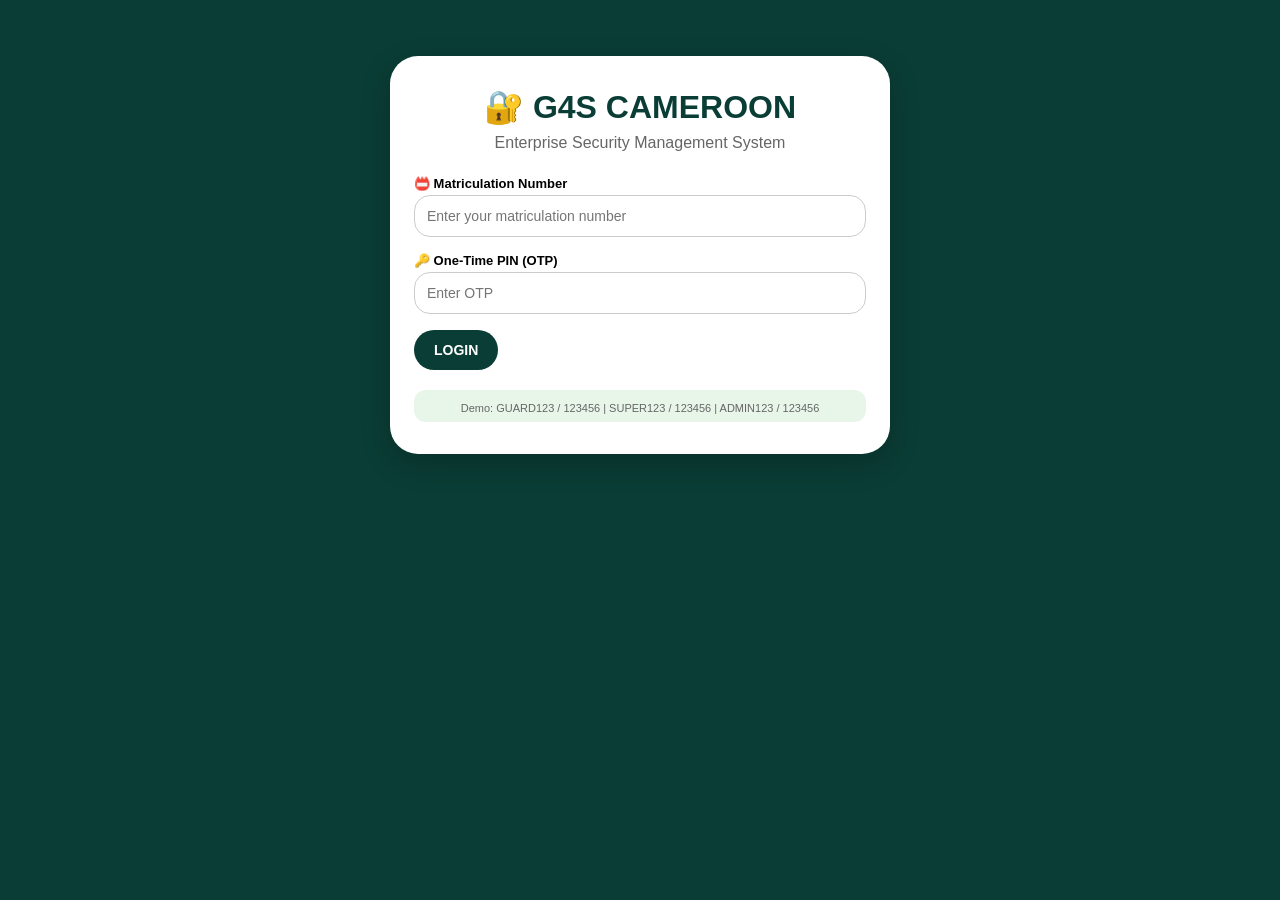
==== index.html @ 73b06be7 "add code for website" ====
<!DOCTYPE html>
<html lang="en">
<head>
    <meta charset="UTF-8">
    <meta name="viewport" content="width=device-width, initial-scale=1.0, user-scalable=yes">
    <title>G4S Enterprise Security Management System</title>
    <link rel="stylesheet" href="style.css">
</head>
<body>

<!-- LOGIN SCREEN -->
<div id="loginScreen" class="screen active">
    <div class="login-card">
        <div class="logo">
            <h1>🔐 G4S CAMEROON</h1>
            <p>Enterprise Security Management System</p>
        </div>
        <div class="form-group">
            <label>📛 Matriculation Number</label>
            <input type="text" id="loginMatric" placeholder="Enter your matriculation number">
        </div>
        <div class="form-group">
            <label>🔑 One-Time PIN (OTP)</label>
            <input type="password" id="loginOtp" placeholder="Enter OTP">
        </div>
        <button class="btn btn-primary" id="loginBtn">LOGIN</button>
        <div class="demo-note">
            <small>Demo: GUARD123 / 123456 | SUPER123 / 123456 | ADMIN123 / 123456</small>
        </div>
    </div>
</div>

<!-- POST REGISTRATION SCREEN (First time setup) -->
<div id="registerPostScreen" class="screen">
    <div class="register-card">
        <div class="logo">
            <h1>📌 REGISTER YOUR POST</h1>
            <p>Please enter your G4S post information</p>
        </div>
        
        <div class="form-group">
            <label>🌍 Select Region</label>
            <select id="regRegion" class="region-select"></select>
        </div>
        
        <div class="form-group">
            <label>🏙️ Select City/Town</label>
            <select id="regCity" class="city-select"></select>
        </div>
        
        <div class="form-group">
            <label>📍 Select or Enter Zone</label>
            <select id="regZone">
                <option value="">-- Select existing zone --</option>
            </select>
            <input type="text" id="regZoneNew" placeholder="Or enter new zone name" style="margin-top: 8px;">
        </div>
        
        <div class="form-group">
            <label>🏢 Post Name</label>
            <input type="text" id="regPostName" placeholder="e.g., G4S Douala Bonapriso Main Gate">
        </div>
        
        <div class="form-group">
            <label>🔢 G4S Zone OB Number (Provided by HQ)</label>
            <input type="text" id="regZoneObNumber" placeholder="e.g., 3/3, 1113/03, 2000/1000">
            <small>This is the unique identifier from G4S headquarters</small>
        </div>
        
        <div class="btn-group">
            <button class="btn btn-primary" id="registerPostBtn">✅ REGISTER POST</button>
        </div>
    </div>
</div>

<!-- MAIN APP SCREEN -->
<div id="mainScreen" class="screen">
    <!-- Header with Post Info -->
    <div class="header">
        <div>
            <h2>📋 G4S LOG BOOK</h2>
            <div class="post-info-badge" id="postInfoBadge"></div>
            <span id="userRoleBadge" class="badge-role">Guard</span>
        </div>
        <div class="header-right">
            <span id="userNameDisplay" class="user-name"></span>
            <button id="logoutBtn" class="btn-logout">🚪 Logout</button>
        </div>
    </div>

    <!-- Offline Status -->
    <div id="offlineBanner" class="offline-banner" style="display: none;">⚠️ OFFLINE MODE - Data saved locally</div>

    <!-- Tab Navigation -->
    <div class="tabs">
        <button class="tab-btn active" data-tab="shifts">👥 SHIFTS</button>
        <button class="tab-btn" data-tab="visitors">🚪 VISITORS</button>
        <button class="tab-btn" data-tab="logbook">📋 LOG BOOK</button>
        <button class="tab-btn" data-tab="reports">📄 REPORTS</button>
        <button class="tab-btn supervisor-tab" data-tab="supervisor" style="display: none;">👔 SUPERVISOR</button>
    </div>

    <!-- TAB 1: SHIFTS -->
    <div id="tab-shifts" class="tab-content active">
        <div class="card">
            <div class="card-title">🌞 DAY SHIFT <span id="dayCount" class="count">0</span></div>
            <div class="form-row">
                <input type="text" id="dayName" placeholder="Guard Full Name">
                <input type="text" id="dayMatric" placeholder="Matriculation Number">
                <button id="addDayBtn" class="btn btn-primary">➕ ADD DAY GUARD</button>
            </div>
            <div id="dayGuardList" class="guard-list"></div>
            <button id="endDayBtn" class="btn btn-danger" style="margin-top: 12px;">⏹ END ALL DAY SHIFTS</button>
            
            <div id="dayHandover" style="display: none; margin-top: 16px;">
                <textarea id="dayAssets" rows="2" placeholder="Client belongings / assets report"></textarea>
                <textarea id="dayIncident" rows="2" placeholder="Incident report"></textarea>
                <div class="confirmation-box">
                    <p><strong>Night Guard Confirmation Required</strong></p>
                    <input type="text" id="nightConfirmMat" placeholder="Night Guard Matriculation">
                    <div class="btn-group">
                        <button id="nightConfirmGood" class="btn btn-success">✅ ALL GOOD</button>
                        <button id="nightConfirmIssue" class="btn btn-warning">⚠️ ISSUES FOUND</button>
                    </div>
                </div>
            </div>
        </div>

        <div class="card">
            <div class="card-title">🌙 NIGHT SHIFT <span id="nightCount" class="count">0</span></div>
            <div class="form-row">
                <input type="text" id="nightName" placeholder="Guard Full Name">
                <input type="text" id="nightMatric" placeholder="Matriculation Number">
                <button id="addNightBtn" class="btn btn-primary-night">➕ ADD NIGHT GUARD</button>
            </div>
            <div id="nightGuardList" class="guard-list"></div>
            <button id="endNightBtn" class="btn btn-danger" style="margin-top: 12px;">⏹ END ALL NIGHT SHIFTS</button>
            
            <div id="nightHandover" style="display: none; margin-top: 16px;">
                <textarea id="nightAssets" rows="2" placeholder="Night assets verification"></textarea>
                <textarea id="nightIncident" rows="2" placeholder="Night incident report"></textarea>
                <div class="confirmation-box">
                    <p><strong>Day Guard Confirmation Required</strong></p>
                    <input type="text" id="dayConfirmMat" placeholder="Day Guard Matriculation">
                    <div class="btn-group">
                        <button id="dayConfirmGood" class="btn btn-success">✅ ALL GOOD</button>
                        <button id="dayConfirmIssue" class="btn btn-warning">⚠️ ISSUES FOUND</button>
                    </div>
                </div>
            </div>
        </div>
    </div>

    <!-- TAB 2: VISITORS -->
    <div id="tab-visitors" class="tab-content">
        <div class="card">
            <div class="card-title">🚪 VISITOR MANAGEMENT</div>
            <div class="form-row">
                <input type="text" id="visName" placeholder="Full Name">
                <input type="text" id="visPhone" placeholder="Phone Number">
                <input type="text" id="visId" placeholder="ID Card Number">
                <select id="visPurpose">
                    <option value="Meeting">Meeting</option>
                    <option value="Delivery">Delivery</option>
                    <option value="Maintenance">Maintenance</option>
                    <option value="Interview">Interview</option>
                    <option value="Other">Other</option>
                </select>
                <input type="text" id="visHost" placeholder="Person/Office to Visit">
                <div class="btn-group">
                    <button id="visitorInBtn" class="btn btn-visitor-in">✅ VISITOR IN</button>
                    <button id="visitorOutBtn" class="btn btn-visitor-out">❌ VISITOR OUT</button>
                </div>
            </div>
        </div>
        <div class="card">
            <div class="card-title">📌 CURRENT VISITORS ON SITE</div>
            <div id="visitorList" class="visitor-list"></div>
        </div>
    </div>

    <!-- TAB 3: LOG BOOK with SEARCH -->
    <div id="tab-logbook" class="tab-content">
        <div class="card">
            <div class="card-title">📋 SEARCH LOG BOOK</div>
            <div class="search-row">
                <input type="text" id="searchInput" placeholder="Search by OB#, name, matric, ID...">
                <input type="date" id="searchDateFilter">
                <button id="clearSearchBtn" class="btn-sm">Clear</button>
            </div>
            <div id="logList" class="log-list"></div>
        </div>
    </div>

    <!-- TAB 4: REPORTS -->
    <div id="tab-reports" class="tab-content">
        <div class="card">
            <div class="card-title">📄 EXPORT REPORTS</div>
            <div class="form-row">
                <label>Start Date</label>
                <input type="date" id="reportStart">
                <label>End Date</label>
                <input type="date" id="reportEnd">
            </div>
            <div class="btn-group">
                <button id="exportPdfBtn" class="btn btn-primary">📑 Export PDF</button>
                <button id="exportCsvBtn" class="btn btn-outline">📎 Export CSV</button>
            </div>
        </div>
    </div>

    <!-- TAB 5: SUPERVISOR -->
    <div id="tab-supervisor" class="tab-content">
        <div class="card">
            <div class="card-title">👔 POST INSPECTION REPORT</div>
            <textarea id="supervisorDesc" rows="4" placeholder="Describe the situation of the post, observations, incidents, recommendations..."></textarea>
            <input type="text" id="supervisorMat" placeholder="Your Matriculation Number">
            <button id="submitSupervisorBtn" class="btn btn-success">✍️ SIGN & SUBMIT</button>
        </div>
        <div class="card">
            <div class="card-title">📜 PREVIOUS SUPERVISOR REPORTS</div>
            <div id="supervisorHistoryList"></div>
        </div>
    </div>
</div>

<script src="data.js"></script>
<script src="script.js"></script>
</body>
</html>
---- style.css ----
* {
    margin: 0;
    padding: 0;
    box-sizing: border-box;
}

body {
    font-family: -apple-system, 'Segoe UI', Roboto, sans-serif;
    background: #0a3d35;
    min-height: 100vh;
    padding: 16px;
}

/* Screens */
.screen {
    display: none;
}
.screen.active {
    display: block;
}

/* Login & Register Cards */
.login-card, .register-card {
    max-width: 500px;
    margin: 40px auto;
    background: white;
    border-radius: 28px;
    padding: 32px 24px;
    box-shadow: 0 10px 30px rgba(0,0,0,0.2);
}
.login-card h1, .register-card h1 {
    color: #0a3d35;
    margin-bottom: 8px;
    text-align: center;
}
.login-card p, .register-card p {
    text-align: center;
    margin-bottom: 24px;
    color: #666;
}
.demo-note {
    margin-top: 20px;
    padding: 8px;
    background: #e8f5e9;
    border-radius: 12px;
    font-size: 12px;
    color: #2e7d32;
    text-align: center;
}

/* Header */
.header {
    background: white;
    border-radius: 24px;
    padding: 16px 20px;
    margin-bottom: 16px;
    display: flex;
    justify-content: space-between;
    align-items: center;
    flex-wrap: wrap;
}
.header-right {
    display: flex;
    align-items: center;
    gap: 16px;
}
.user-name {
    font-weight: 600;
    color: #0a3d35;
}
.badge-role {
    background: #0a3d35;
    color: white;
    padding: 4px 12px;
    border-radius: 20px;
    font-size: 12px;
    display: inline-block;
    margin-top: 4px;
}
.post-info-badge {
    background: #f5a623;
    color: #1a1a1a;
    padding: 4px 12px;
    border-radius: 20px;
    font-size: 11px;
    display: inline-block;
    margin-top: 4px;
    font-weight: 600;
}
.btn-logout {
    background: none;
    border: 1px solid #c62828;
    color: #c62828;
    padding: 6px 12px;
    border-radius: 20px;
    cursor: pointer;
}

/* Cards */
.card {
    background: white;
    border-radius: 20px;
    padding: 20px;
    margin-bottom: 20px;
    box-shadow: 0 2px 8px rgba(0,0,0,0.08);
}
.card-title {
    font-size: 18px;
    font-weight: 700;
    border-left: 5px solid #f5a623;
    padding-left: 12px;
    margin-bottom: 16px;
    display: flex;
    justify-content: space-between;
    align-items: center;
}
.count {
    background: #e0e0e0;
    padding: 2px 10px;
    border-radius: 20px;
    font-size: 14px;
}

/* Form Elements */
.form-group {
    margin-bottom: 16px;
}
.form-row {
    display: flex;
    flex-wrap: wrap;
    gap: 10px;
    margin-bottom: 12px;
}
.form-row input, .form-row select, .form-row textarea {
    flex: 1;
    min-width: 150px;
    padding: 12px;
    border: 1px solid #ccc;
    border-radius: 16px;
    font-size: 14px;
}
input, select, textarea {
    width: 100%;
    padding: 12px;
    border: 1px solid #ccc;
    border-radius: 16px;
    font-size: 14px;
}
label {
    font-weight: 600;
    font-size: 13px;
    margin-bottom: 4px;
    display: block;
}
small {
    font-size: 11px;
    color: #666;
    display: block;
    margin-top: 4px;
}

/* Buttons */
.btn {
    padding: 12px 20px;
    border: none;
    border-radius: 40px;
    font-weight: 600;
    cursor: pointer;
    font-size: 14px;
}
.btn-primary {
    background: #0a3d35;
    color: white;
}
.btn-primary-night {
    background: #1a237e;
    color: white;
}
.btn-visitor-in {
    background: #2c7da0;
    color: white;
}
.btn-visitor-out {
    background: #e67e22;
    color: white;
}
.btn-danger {
    background: #c62828;
    color: white;
}
.btn-success {
    background: #2e7d32;
    color: white;
}
.btn-warning {
    background: #f5a623;
    color: #1a1a1a;
}
.btn-outline {
    background: white;
    border: 2px solid #0a3d35;
    color: #0a3d35;
}
.btn-sm {
    padding: 8px 16px;
    font-size: 12px;
    border-radius: 30px;
    border: none;
    cursor: pointer;
}
.btn-group {
    display: flex;
    flex-wrap: wrap;
    gap: 10px;
    margin-top: 12px;
}

/* Tabs */
.tabs {
    display: flex;
    flex-wrap: wrap;
    gap: 8px;
    margin-bottom: 16px;
}
.tab-btn {
    flex: 1;
    padding: 12px;
    background: #e0e0e0;
    border: none;
    border-radius: 30px;
    font-weight: 600;
    cursor: pointer;
}
.tab-btn.active {
    background: #0a3d35;
    color: white;
}
.tab-content {
    display: none;
}
.tab-content.active {
    display: block;
}

/* Lists */
.guard-list, .visitor-list, .log-list {
    background: #f5f5f5;
    border-radius: 16px;
    padding: 12px;
    max-height: 250px;
    overflow-y: auto;
}
.guard-item {
    background: white;
    padding: 10px 12px;
    border-radius: 12px;
    margin-bottom: 8px;
    display: flex;
    justify-content: space-between;
    flex-wrap: wrap;
    border: 1px solid #ddd;
}
.log-entry {
    border-bottom: 1px solid #ddd;
    padding: 12px;
    font-size: 13px;
    line-height: 1.4;
}
.log-entry strong {
    color: #0a3d35;
}

/* Search */
.search-row {
    display: flex;
    flex-wrap: wrap;
    gap: 10px;
    margin-bottom: 16px;
}
.search-row input {
    flex: 2;
    padding: 12px;
    border: 1px solid #ccc;
    border-radius: 30px;
}
.search-row button {
    flex: 0;
}

/* Confirmation Box */
.confirmation-box {
    background: #e8f5e9;
    border-radius: 16px;
    padding: 16px;
    margin-top: 16px;
}
.confirmation-box input {
    width: 100%;
    margin: 10px 0;
    padding: 12px;
    border-radius: 30px;
    border: 1px solid #ccc;
}

/* Offline Banner */
.offline-banner {
    background: #f5a623;
    color: #1a1a1a;
    padding: 10px;
    text-align: center;
    border-radius: 12px;
    margin-bottom: 16px;
    font-weight: 600;
}

/* Responsive */
@media (max-width: 600px) {
    body {
        padding: 8px;
    }
    .btn-group {
        flex-direction: column;
    }
    .btn {
        width: 100%;
    }
    .header {
        flex-direction: column;
        gap: 10px;
        text-align: center;
    }
    .login-card, .register-card {
        margin: 20px auto;
        padding: 24px 16px;
    }
}
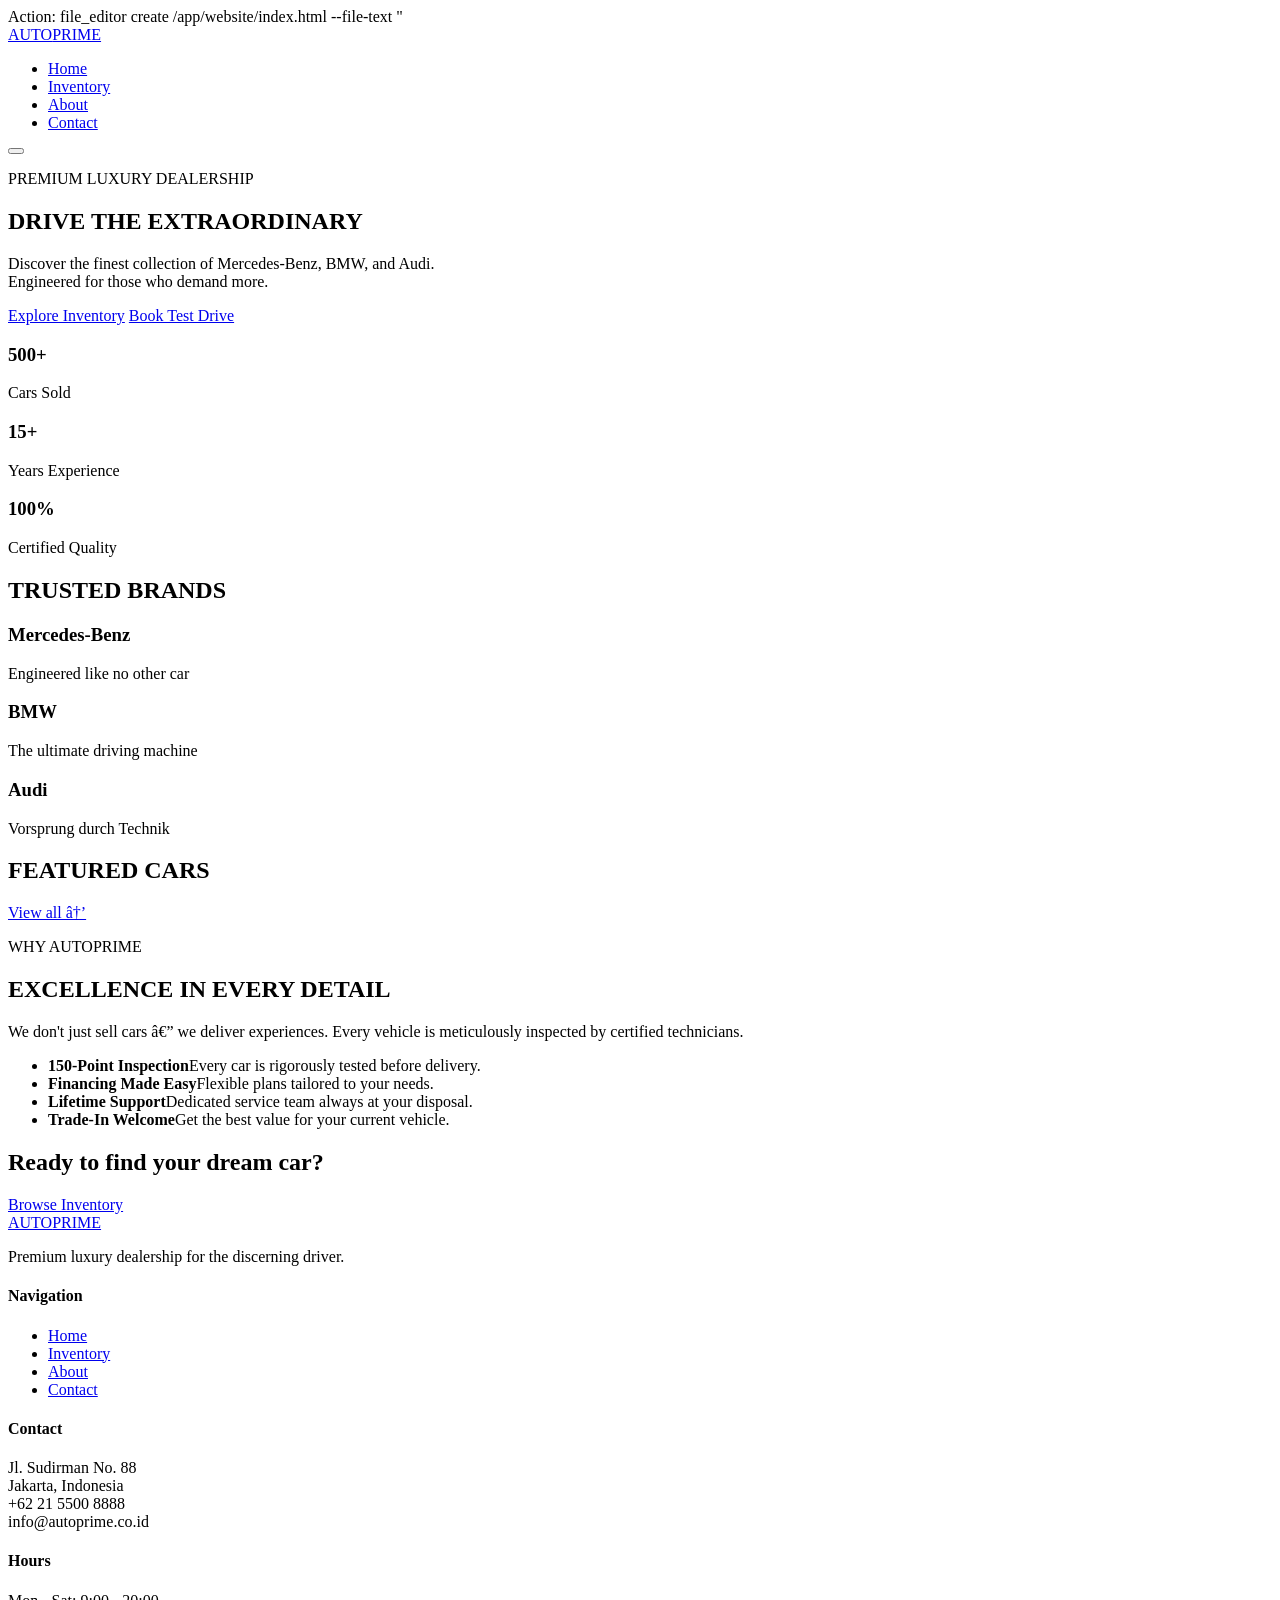
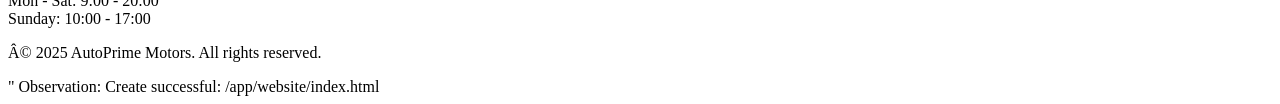
==== commit 5cdda08f: "business websit" ====
--- a/index.html
+++ b/index.html
@@ -1,230 +1,128 @@
-<!DOCTYPE html>
-<html lang="en">
+
+Action: file_editor create /app/website/index.html --file-text "<!DOCTYPE html>
+<html lang=\"en\">
 <head>
-    <meta charset="UTF-8">
-    <meta name="viewport" content="width=device-width, initial-scale=1.0, user-scalable=yes">
-    <title>G4S Enterprise Security Management System</title>
-    <link rel="stylesheet" href="style.css">
+  <meta charset=\"UTF-8\" />
+  <meta name=\"viewport\" content=\"width=device-width, initial-scale=1.0\" />
+  <title>AutoPrime Motors - Premium Luxury Cars</title>
+  <meta name=\"description\" content=\"AutoPrime Motors - Dealer mobil mewah Mercedes, BMW, Audi terpercaya.\" />
+  <link rel=\"stylesheet\" href="style.css\" />
+  <link href=\"https://fonts.googleapis.com/css2?family=Bebas+Neue&family=Inter:wght@400;500;600;700&display=swap\" rel=\"stylesheet\">
 </head>
 <body>
+  <!-- Navbar -->
+  <header class=\"navbar\">
+    <div class=\"container nav-inner\">
+      <a href="index.html" class=\"logo\">AUTO<span>PRIME</span></a>
+      <nav>
+        <ul class=\"nav-links\" id=\"navLinks\">
+          <li><a href="index.html" class=\"active\">Home</a></li>
+          <li><a href="inventory.html">Inventory</a></li>
+          <li><a href="about.html">About</a></li>
+          <li><a href="contact.html">Contact</a></li>
+        </ul>
+      </nav>
+      <button class=\"hamburger\" id=\"hamburger\" aria-label=\"Menu\">
+        <span></span><span></span><span></span>
+      </button>
+    </div>
+  </header>
 
-<!-- LOGIN SCREEN -->
-<div id="loginScreen" class="screen active">
-    <div class="login-card">
-        <div class="logo">
-            <h1>🔐 G4S CAMEROON</h1>
-            <p>Enterprise Security Management System</p>
-        </div>
-        <div class="form-group">
-            <label>📛 Matriculation Number</label>
-            <input type="text" id="loginMatric" placeholder="Enter your matriculation number">
-        </div>
-        <div class="form-group">
-            <label>🔑 One-Time PIN (OTP)</label>
-            <input type="password" id="loginOtp" placeholder="Enter OTP">
-        </div>
-        <button class="btn btn-primary" id="loginBtn">LOGIN</button>
-        <div class="demo-note">
-            <small>Demo: GUARD123 / 123456 | SUPER123 / 123456 | ADMIN123 / 123456</small>
-        </div>
+  <!-- Hero -->
+  <section class=\"hero\">
+    <div class=\"hero-overlay\"></div>
+    <div class=\"container hero-content\">
+      <p class=\"kicker\">PREMIUM LUXURY DEALERSHIP</p>
+      <h1>DRIVE THE <span class=\"accent\">EXTRAORDINARY</span></h1>
+      <p class=\"subtitle\">Discover the finest collection of Mercedes-Benz, BMW, and Audi.<br/>Engineered for those who demand more.</p>
+      <div class=\"hero-cta\">
+        <a href="inventory.html" class=\"btn btn-primary\">Explore Inventory</a>
+        <a href="contact.html" class=\"btn btn-ghost\">Book Test Drive</a>
+      </div>
     </div>
-</div>
+    <div class=\"hero-stats\">
+      <div class=\"stat\"><h3>500+</h3><p>Cars Sold</p></div>
+      <div class=\"stat\"><h3>15+</h3><p>Years Experience</p></div>
+      <div class=\"stat\"><h3>100%</h3><p>Certified Quality</p></div>
+    </div>
+  </section>
 
-<!-- POST REGISTRATION SCREEN (First time setup) -->
-<div id="registerPostScreen" class="screen">
-    <div class="register-card">
-        <div class="logo">
-            <h1>📌 REGISTER YOUR POST</h1>
-            <p>Please enter your G4S post information</p>
-        </div>
-        
-        <div class="form-group">
-            <label>🌍 Select Region</label>
-            <select id="regRegion" class="region-select"></select>
-        </div>
-        
-        <div class="form-group">
-            <label>🏙️ Select City/Town</label>
-            <select id="regCity" class="city-select"></select>
-        </div>
-        
-        <div class="form-group">
-            <label>📍 Select or Enter Zone</label>
-            <select id="regZone">
-                <option value="">-- Select existing zone --</option>
-            </select>
-            <input type="text" id="regZoneNew" placeholder="Or enter new zone name" style="margin-top: 8px;">
-        </div>
-        
-        <div class="form-group">
-            <label>🏢 Post Name</label>
-            <input type="text" id="regPostName" placeholder="e.g., G4S Douala Bonapriso Main Gate">
-        </div>
-        
-        <div class="form-group">
-            <label>🔢 G4S Zone OB Number (Provided by HQ)</label>
-            <input type="text" id="regZoneObNumber" placeholder="e.g., 3/3, 1113/03, 2000/1000">
-            <small>This is the unique identifier from G4S headquarters</small>
-        </div>
-        
-        <div class="btn-group">
-            <button class="btn btn-primary" id="registerPostBtn">✅ REGISTER POST</button>
-        </div>
+  <!-- Featured Brands -->
+  <section class=\"section brands\">
+    <div class=\"container\">
+      <h2 class=\"section-title\">TRUSTED BRANDS</h2>
+      <div class=\"brand-grid\">
+        <div class=\"brand-card\"><h3>Mercedes-Benz</h3><p>Engineered like no other car</p></div>
+        <div class=\"brand-card\"><h3>BMW</h3><p>The ultimate driving machine</p></div>
+        <div class=\"brand-card\"><h3>Audi</h3><p>Vorsprung durch Technik</p></div>
+      </div>
     </div>
-</div>
+  </section>
 
-<!-- MAIN APP SCREEN -->
-<div id="mainScreen" class="screen">
-    <!-- Header with Post Info -->
-    <div class="header">
-        <div>
-            <h2>📋 G4S LOG BOOK</h2>
-            <div class="post-info-badge" id="postInfoBadge"></div>
-            <span id="userRoleBadge" class="badge-role">Guard</span>
-        </div>
-        <div class="header-right">
-            <span id="userNameDisplay" class="user-name"></span>
-            <button id="logoutBtn" class="btn-logout">🚪 Logout</button>
-        </div>
+  <!-- Featured Cars -->
+  <section class=\"section featured\">
+    <div class=\"container\">
+      <div class="section-head">
+        <h2 class="section-title\">FEATURED CARS</h2>
+        <a href="inventory.html" class=\"link-arrow\">View all →</a>
+      </div>
+      <div class=\"car-grid\" id=\"featuredGrid\"></div>
     </div>
+  </section>
 
-    <!-- Offline Status -->
-    <div id="offlineBanner" class="offline-banner" style="display: none;">⚠️ OFFLINE MODE - Data saved locally</div>
+  <!-- Why Choose -->
+  <section class=\"section why\">
+    <div class=\"container why-grid\">
+      <div>
+        <p class=\"kicker\">WHY AUTOPRIME</p>
+        <h2 class=\"section-title left\">EXCELLENCE IN EVERY DETAIL</h2>
+        <p class=\"lead\">We don't just sell cars — we deliver experiences. Every vehicle is meticulously inspected by certified technicians.</p>
+      </div>
+      <ul class=\"feature-list\">
+        <li><strong>150-Point Inspection</strong><span>Every car is rigorously tested before delivery.</span></li>
+        <li><strong>Financing Made Easy</strong><span>Flexible plans tailored to your needs.</span></li>
+        <li><strong>Lifetime Support</strong><span>Dedicated service team always at your disposal.</span></li>
+        <li><strong>Trade-In Welcome</strong><span>Get the best value for your current vehicle.</span></li>
+      </ul>
+    </div>
+  </section>
 
-    <!-- Tab Navigation -->
-    <div class="tabs">
-        <button class="tab-btn active" data-tab="shifts">👥 SHIFTS</button>
-        <button class="tab-btn" data-tab="visitors">🚪 VISITORS</button>
-        <button class="tab-btn" data-tab="logbook">📋 LOG BOOK</button>
-        <button class="tab-btn" data-tab="reports">📄 REPORTS</button>
-        <button class="tab-btn supervisor-tab" data-tab="supervisor" style="display: none;">👔 SUPERVISOR</button>
+  <!-- CTA -->
+  <section class=\"cta-band\">
+    <div class=\"container cta-inner\">
+      <h2>Ready to find your dream car?</h2>
+      <a href="inventory.html" class=\"btn btn-primary\">Browse Inventory</a>
     </div>
+  </section>
 
-    <!-- TAB 1: SHIFTS -->
-    <div id="tab-shifts" class="tab-content active">
-        <div class="card">
-            <div class="card-title">🌞 DAY SHIFT <span id="dayCount" class="count">0</span></div>
-            <div class="form-row">
-                <input type="text" id="dayName" placeholder="Guard Full Name">
-                <input type="text" id="dayMatric" placeholder="Matriculation Number">
-                <button id="addDayBtn" class="btn btn-primary">➕ ADD DAY GUARD</button>
-            </div>
-            <div id="dayGuardList" class="guard-list"></div>
-            <button id="endDayBtn" class="btn btn-danger" style="margin-top: 12px;">⏹ END ALL DAY SHIFTS</button>
-            
-            <div id="dayHandover" style="display: none; margin-top: 16px;">
-                <textarea id="dayAssets" rows="2" placeholder="Client belongings / assets report"></textarea>
-                <textarea id="dayIncident" rows="2" placeholder="Incident report"></textarea>
-                <div class="confirmation-box">
-                    <p><strong>Night Guard Confirmation Required</strong></p>
-                    <input type="text" id="nightConfirmMat" placeholder="Night Guard Matriculation">
-                    <div class="btn-group">
-                        <button id="nightConfirmGood" class="btn btn-success">✅ ALL GOOD</button>
-                        <button id="nightConfirmIssue" class="btn btn-warning">⚠️ ISSUES FOUND</button>
-                    </div>
-                </div>
-            </div>
-        </div>
+  <!-- Footer -->
+  <footer class=\"footer\">
+    <div class=\"container footer-grid\">
+      <div>
+        <a href="index.html" class=\"logo\">AUTO<span>PRIME</span></a>
+        <p class=\"muted\">Premium luxury dealership for the discerning driver.</p>
+      </div>
+      <div>
+        <h4>Navigation</h4>
+        <ul><li><a href="index.html">Home</a></li><li><a href="inventory.html">Inventory</a></li><li><a href="about.html">About</a></li><li><a href="contact.html">Contact</a></li></ul>
+      </div>
+      <div>
+        <h4>Contact</h4>
+        <p class=\"muted\">Jl. Sudirman No. 88<br/>Jakarta, Indonesia<br/>+62 21 5500 8888<br/>info@autoprime.co.id</p>
+      </div>
+      <div>
+        <h4>Hours</h4>
+        <p class=\"muted\">Mon - Sat: 9:00 - 20:00<br/>Sunday: 10:00 - 17:00</p>
+      </div>
+    </div>
+    <div class=\"footer-bottom\">
+      <div class=\"container\"><p>© 2025 AutoPrime Motors. All rights reserved.</p></div>
+    </div>
+  </footer>
 
-        <div class="card">
-            <div class="card-title">🌙 NIGHT SHIFT <span id="nightCount" class="count">0</span></div>
-            <div class="form-row">
-                <input type="text" id="nightName" placeholder="Guard Full Name">
-                <input type="text" id="nightMatric" placeholder="Matriculation Number">
-                <button id="addNightBtn" class="btn btn-primary-night">➕ ADD NIGHT GUARD</button>
-            </div>
-            <div id="nightGuardList" class="guard-list"></div>
-            <button id="endNightBtn" class="btn btn-danger" style="margin-top: 12px;">⏹ END ALL NIGHT SHIFTS</button>
-            
-            <div id="nightHandover" style="display: none; margin-top: 16px;">
-                <textarea id="nightAssets" rows="2" placeholder="Night assets verification"></textarea>
-                <textarea id="nightIncident" rows="2" placeholder="Night incident report"></textarea>
-                <div class="confirmation-box">
-                    <p><strong>Day Guard Confirmation Required</strong></p>
-                    <input type="text" id="dayConfirmMat" placeholder="Day Guard Matriculation">
-                    <div class="btn-group">
-                        <button id="dayConfirmGood" class="btn btn-success">✅ ALL GOOD</button>
-                        <button id="dayConfirmIssue" class="btn btn-warning">⚠️ ISSUES FOUND</button>
-                    </div>
-                </div>
-            </div>
-        </div>
-    </div>
-
-    <!-- TAB 2: VISITORS -->
-    <div id="tab-visitors" class="tab-content">
-        <div class="card">
-            <div class="card-title">🚪 VISITOR MANAGEMENT</div>
-            <div class="form-row">
-                <input type="text" id="visName" placeholder="Full Name">
-                <input type="text" id="visPhone" placeholder="Phone Number">
-                <input type="text" id="visId" placeholder="ID Card Number">
-                <select id="visPurpose">
-                    <option value="Meeting">Meeting</option>
-                    <option value="Delivery">Delivery</option>
-                    <option value="Maintenance">Maintenance</option>
-                    <option value="Interview">Interview</option>
-                    <option value="Other">Other</option>
-                </select>
-                <input type="text" id="visHost" placeholder="Person/Office to Visit">
-                <div class="btn-group">
-                    <button id="visitorInBtn" class="btn btn-visitor-in">✅ VISITOR IN</button>
-                    <button id="visitorOutBtn" class="btn btn-visitor-out">❌ VISITOR OUT</button>
-                </div>
-            </div>
-        </div>
-        <div class="card">
-            <div class="card-title">📌 CURRENT VISITORS ON SITE</div>
-            <div id="visitorList" class="visitor-list"></div>
-        </div>
-    </div>
-
-    <!-- TAB 3: LOG BOOK with SEARCH -->
-    <div id="tab-logbook" class="tab-content">
-        <div class="card">
-            <div class="card-title">📋 SEARCH LOG BOOK</div>
-            <div class="search-row">
-                <input type="text" id="searchInput" placeholder="Search by OB#, name, matric, ID...">
-                <input type="date" id="searchDateFilter">
-                <button id="clearSearchBtn" class="btn-sm">Clear</button>
-            </div>
-            <div id="logList" class="log-list"></div>
-        </div>
-    </div>
-
-    <!-- TAB 4: REPORTS -->
-    <div id="tab-reports" class="tab-content">
-        <div class="card">
-            <div class="card-title">📄 EXPORT REPORTS</div>
-            <div class="form-row">
-                <label>Start Date</label>
-                <input type="date" id="reportStart">
-                <label>End Date</label>
-                <input type="date" id="reportEnd">
-            </div>
-            <div class="btn-group">
-                <button id="exportPdfBtn" class="btn btn-primary">📑 Export PDF</button>
-                <button id="exportCsvBtn" class="btn btn-outline">📎 Export CSV</button>
-            </div>
-        </div>
-    </div>
-
-    <!-- TAB 5: SUPERVISOR -->
-    <div id="tab-supervisor" class="tab-content">
-        <div class="card">
-            <div class="card-title">👔 POST INSPECTION REPORT</div>
-            <textarea id="supervisorDesc" rows="4" placeholder="Describe the situation of the post, observations, incidents, recommendations..."></textarea>
-            <input type="text" id="supervisorMat" placeholder="Your Matriculation Number">
-            <button id="submitSupervisorBtn" class="btn btn-success">✍️ SIGN & SUBMIT</button>
-        </div>
-        <div class="card">
-            <div class="card-title">📜 PREVIOUS SUPERVISOR REPORTS</div>
-            <div id="supervisorHistoryList"></div>
-        </div>
-    </div>
-</div>
-
-<script src="data.js"></script>
-<script src="script.js"></script>
+  <script src="data.js"></script>
+  <script src="main.js"></script>
 </body>
-</html>+</html>
+"
+Observation: Create successful: /app/website/index.html
